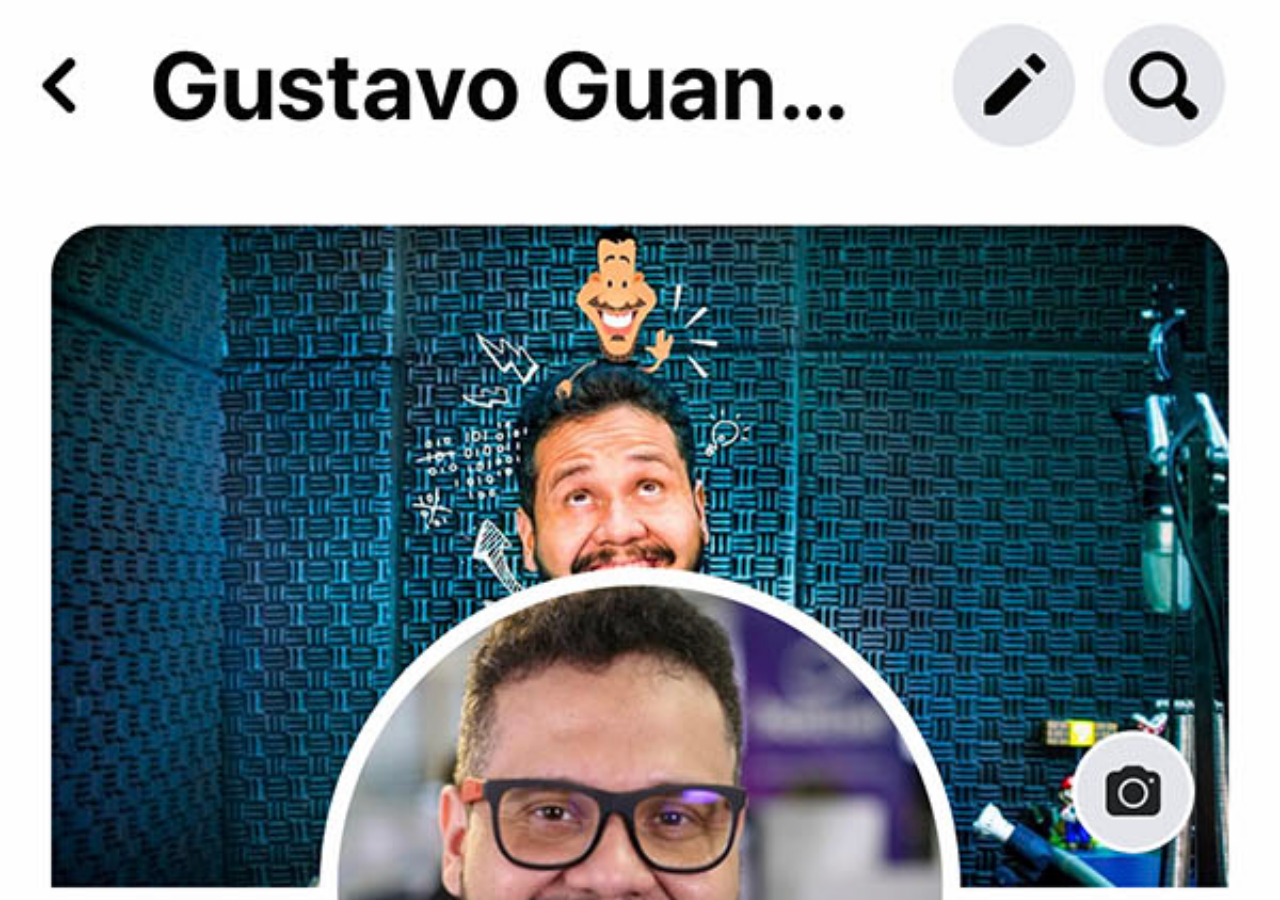
==== facebook.html @ 68408cbb "Initial commit" ====
<!DOCTYPE html>
<html lang="pt-br">
<head>
    <meta charset="UTF-8">
    <meta http-equiv="X-UA-Compatible" content="IE=edge">
    <meta name="viewport" content="width=device-width, initial-scale=1.0">
    <title>tela inicial</title>
    <style>
        * {
            margin: 0px;
            padding: 0px;
        }
        body {
            background-color: black;
            background-image: url("imagens/tela-facebook.jpg");
            background-repeat: no-repeat;
            background-position: top center;
            background-size: cover;
            height: 100vh;
            width: 100vw;

        }
    </style>
</head>
<body>
    
</body>
</html>
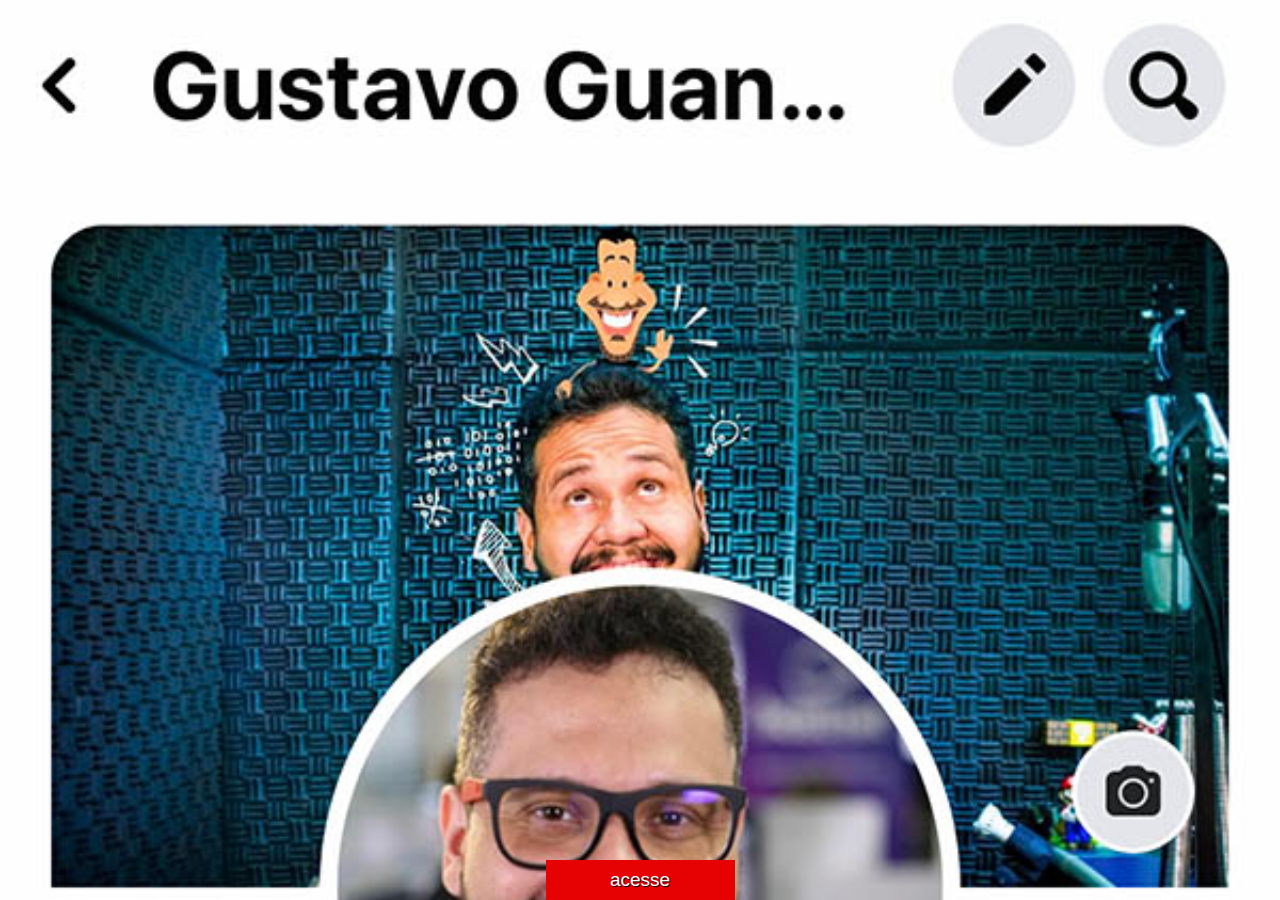
==== commit 42cfb6b2: "att" ====
--- a/facebook.html
+++ b/facebook.html
@@ -9,6 +9,7 @@
         * {
             margin: 0px;
             padding: 0px;
+            font-family: Arial, Helvetica, sans-serif;
         }
         body {
             background-color: black;
@@ -18,11 +19,41 @@
             background-size: cover;
             height: 100vh;
             width: 100vw;
-
+        }
+        main {
+            height: 100vh;
+            width: 100vw;
+            display: flex;
+            flex-direction: column;
+            justify-content: end;
+        }
+        article {
+            display: flex;
+            justify-content: center;
+        }
+        article a {
+            color: white;
+            background-color: rgb(230, 2, 2);
+            padding: 9px;
+            text-decoration: none;
+            font-size: bold;
+            font-size: 19px;
+            text-shadow: 1px 1px 1px black;
+            width: 171px;
+            text-align: center;
+        }
+        article a:hover {
+            transition: .5s;
+            background-color: rgb(172, 0, 0);
+            text-decoration: underline;
         }
     </style>
 </head>
 <body>
-    
+    <main>
+        <article>
+            <a href="#">acesse</a>
+        </article>
+    </main>
 </body>
 </html>